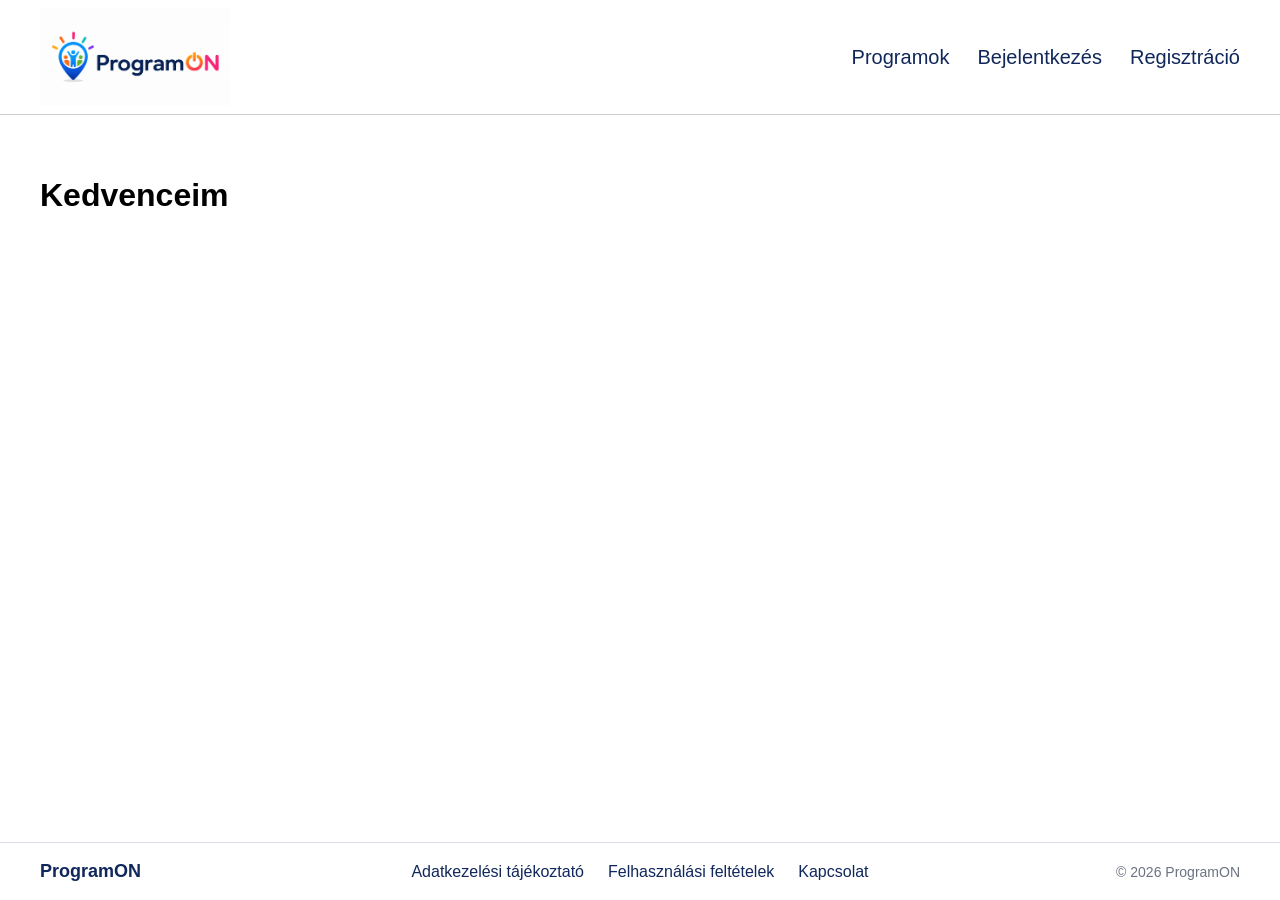
==== frontend/kedvenceim.html @ 77d6428f "Projekt struktúra rendezése és frontend hozzáadása" ====
<!DOCTYPE html>
<html lang="hu">
<head>
    <meta charset="UTF-8">
    <title>Kedvenceim | ProgramON</title>
    <link rel="stylesheet" href="css/style.css">
</head>

<body>

<header class="main-header">

    <div class="logo">
        <a href="index.html" class="logo-link">
            <img src="images/ProgramON_logo.png"
                 alt="ProgramON főoldal"
                 class="logo-img">
        </a>
    </div>

    <nav class="main-nav" id="mainNav">
        <!-- A menüpontokat a main.js tölti be -->
    </nav>

</header>

<main>
    <h1>Kedvenceim</h1>
</main>

<div id="mainFooter"></div>

<script src="js/main.js"></script>

</body>
</html>
---- frontend/css/style.css ----
* {
    box-sizing: border-box;
}

html,
body {
    min-height: 100%;
}

body {
    margin: 0;
    min-height: 100vh;
    font-family: Arial, sans-serif;

    display: flex;
    flex-direction: column;
}

main {
    flex: 1;
    padding: 40px;
}

#mainFooter {
    margin-top: auto;
}

.main-header {
    display: flex;
    align-items: center;
    justify-content: space-between;
    padding: 8px 40px;
    border-bottom: 1px solid #cccccc;
}

.logo-link {
    display: flex;
    align-items: center;
    text-decoration: none;
}

.logo-img {
    display: block;
    width: 190px;
    height: auto;
}

.main-nav {
    display: flex;
    align-items: center;
    gap: 28px;
    font-size: 20px;
}

.main-nav a {
    color: #10275b;
    text-decoration: none;
    font-weight: 400;
}

.main-nav a:hover {
    color: #ff2b78;
}

.nav-active {
    color: #10275b;
    font-weight: 700;
}

.user-menu {
    position: relative;
}

.user-menu-button {
    border: none;
    background: none;
    color: #10275b;
    font: inherit;
    cursor: pointer;
    padding: 0;
}

.user-dropdown {
    display: none;
    position: absolute;
    right: 0;
    top: 100%;
    min-width: 180px;
    background: white;
    border: 1px solid #dddddd;
    border-radius: 6px;
    padding: 8px 0;
    z-index: 100;
    box-shadow: 0 4px 12px rgba(0, 0, 0, 0.12);
}

.user-dropdown a {
    display: block;
    padding: 10px 16px;
    white-space: nowrap;
}

.user-menu:hover .user-dropdown {
    display: block;
}

.user-menu-button.nav-active {
    font-weight: 700;
}

.user-dropdown .dropdown-active {
    display: block;
    padding: 10px 16px;
    color: #10275b;
    font-weight: 700;
    white-space: nowrap;
}

/* ===== LÁBLÉC MODAL ===== */

.modal-overlay {
    display: none;
    position: fixed;
    inset: 0;
    background: rgba(0, 0, 0, 0.45);
    z-index: 1000;

    justify-content: center;
    align-items: center;
    padding: 20px;
}

.modal-overlay.is-open {
    display: flex;
}

.modal-box {
    position: relative;
    width: 100%;
    max-width: 650px;
    max-height: 80vh;
    overflow-y: auto;

    background: #ffffff;
    border-radius: 10px;
    padding: 32px;

    box-shadow: 0 10px 35px rgba(0, 0, 0, 0.18);
}

.modal-box h2 {
    margin-top: 0;
    padding-right: 40px;
    color: #10275b;
}

.modal-close {
    position: absolute;
    top: 12px;
    right: 16px;

    border: none;
    background: none;
    cursor: pointer;

    font-size: 30px;
    line-height: 1;
    color: #10275b;
}

.modal-close:hover {
    opacity: 0.65;
}

#modalContent {
    line-height: 1.6;
}

/* ===== LÁBLÉC ===== */

.main-footer {
    margin-top: 60px;
    padding: 18px 40px;
    border-top: 1px solid #d9dee8;

    display: grid;
    grid-template-columns: 1fr auto 1fr;
    align-items: center;
}

.footer-brand {
    justify-self: start;
    font-size: 18px;
    font-weight: 700;
    color: #10275b;
}

.footer-nav {
    justify-self: center;
    display: flex;
    align-items: center;
    gap: 24px;
}

.footer-nav button {
    border: none;
    background: none;
    padding: 0;
    font: inherit;
    color: #10275b;
    cursor: pointer;
}

.footer-nav button:hover {
    text-decoration: underline;
}

.footer-copyright {
    justify-self: end;
    margin: 0;
    font-size: 14px;
    color: #6b7280;
}
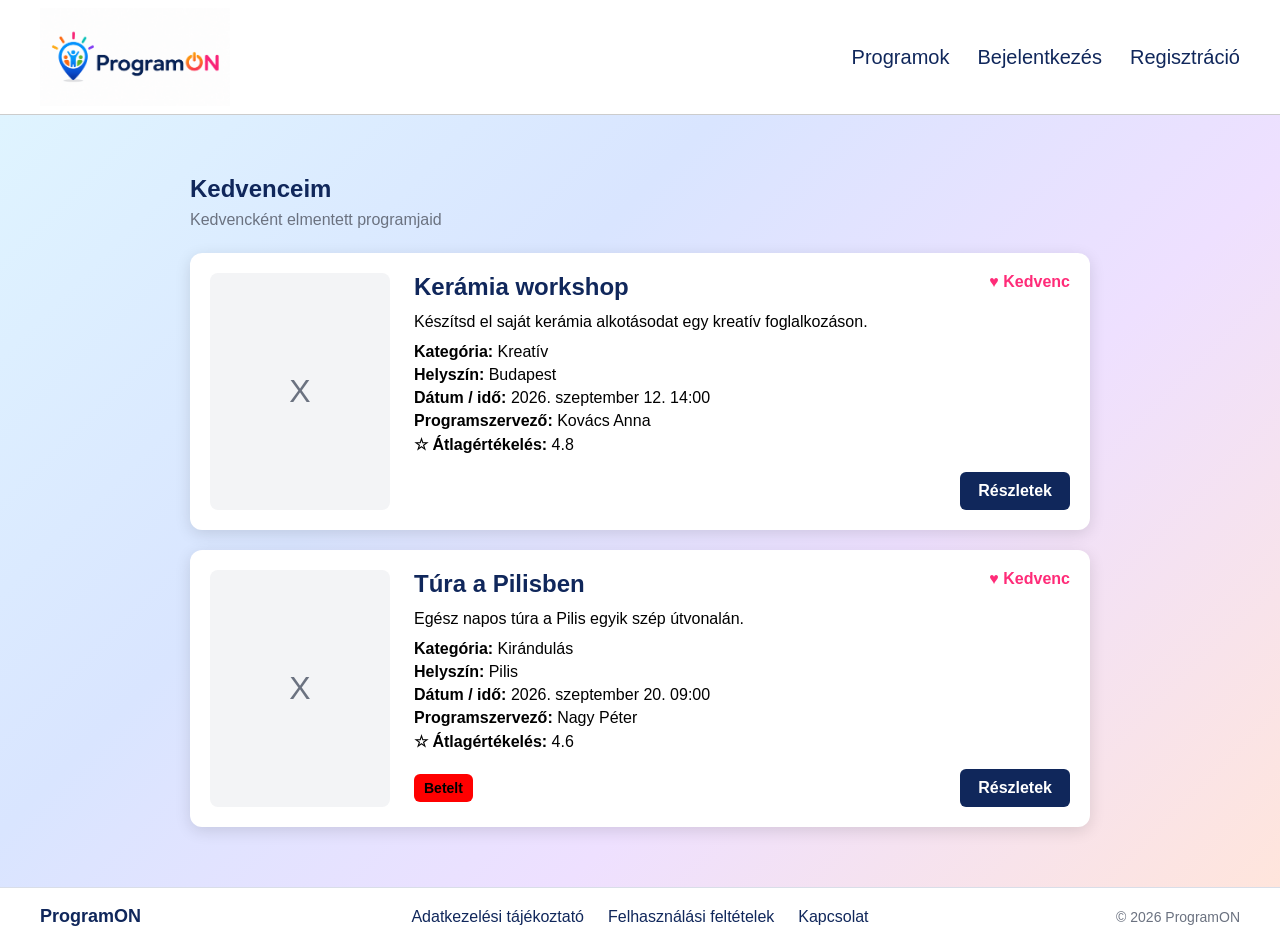
==== commit 015300b4: "Kedvenceim oldal elkészítése" ====
--- a/frontend/kedvenceim.html
+++ b/frontend/kedvenceim.html
@@ -24,13 +24,34 @@
 
 </header>
 
-<main>
+<main class="favorites-page">
+
+    <section class="favorites-container">
+
     <h1>Kedvenceim</h1>
+
+    <p class="favorites-intro">
+
+            Kedvencként elmentett programjaid
+
+        </p>
+
+
+        <div id="favoritesList" class="favorites-list"></div>
+
+
+        <p id="favoritesEmpty" class="favorites-empty" hidden>
+            Még nincsenek kedvenc programjaid.
+        </p>
+
+
+    </section>
 </main>
 
 <div id="mainFooter"></div>
 
 <script src="js/main.js"></script>
+<script src="js/kedvenceim.js"></script>
 
 </body>
 </html>
--- a/frontend/css/style.css
+++ b/frontend/css/style.css
@@ -19,10 +19,19 @@
 main {
     flex: 1;
     padding: 40px;
+
+    background: linear-gradient(
+        135deg,
+        #dff4ff 0%,
+        #d9e5ff 35%,
+        #eee0ff 65%,
+        #ffe5dc 100%
+    );
 }
 
 #mainFooter {
     margin-top: auto;
+    background-color: white;
 }
 
 .main-header {
@@ -31,6 +40,12 @@
     justify-content: space-between;
     padding: 8px 40px;
     border-bottom: 1px solid #cccccc;
+    background-color: white;
+
+    position: sticky;
+    top: 0;
+    z-index: 100;
+
 }
 
 .logo-link {
@@ -179,7 +194,7 @@
 /* ===== LÁBLÉC ===== */
 
 .main-footer {
-    margin-top: 60px;
+    margin-top: 0;
     padding: 18px 40px;
     border-top: 1px solid #d9dee8;
 
@@ -220,4 +235,652 @@
     margin: 0;
     font-size: 14px;
     color: #6b7280;
+}
+
+/* ===== REGISZTRÁCIÓ ===== */
+
+.registration-card {
+    width: 100%;
+    max-width: 500px;
+    margin: 20px auto;
+    padding: 32px;
+
+    background-color: white;
+    border-radius: 12px;
+    box-shadow: 0 4px 16px rgba(0, 0, 0, 0.12);
+}
+
+.registration-card h1 {
+    margin-top: 0;
+    margin-bottom: 24px;
+    color: #10275b;
+}
+
+.form-group {
+    margin-bottom: 12px;
+}
+
+.form-group label {
+    display: block;
+    margin-bottom: 6px;
+    color: #10275b;
+    font-weight: 600;
+}
+
+.form-group input,
+.form-group select {
+    width: 100%;
+    padding: 10px 12px;
+    border: 1px solid #cccccc;
+    border-radius: 6px;
+    font-size: 16px;
+    font-family: inherit;
+}
+
+/* Adatkezelési nyilatkozat */
+
+.terms-row {
+    display: flex;
+    align-items: center;
+    gap: 8px;
+    margin-bottom: 20px;
+}
+
+.terms-row input {
+    width: auto;
+    margin: 0;
+}
+
+.terms-row label {
+    margin: 0;
+    font-weight: 400;
+}
+
+
+/* Regisztráció gomb */
+
+.registration-button {
+    width: 100%;
+    padding: 12px;
+
+    border: none;
+    border-radius: 6px;
+
+    background-color: #10275b;
+    color: white;
+
+    font-size: 16px;
+    font-weight: 600;
+    cursor: pointer;
+}
+
+.registration-button:disabled {
+    background-color: #aab3c5;
+    cursor: not-allowed;
+}
+
+.registration-button:not(:disabled):hover {
+    background-color: #1b3d7a;
+}
+
+.form-error {
+    margin: 6px 0 0;
+    color: #c62828;
+    font-size: 14px;
+}
+
+.privacy-link {
+    background: none;
+    border: none;
+    padding: 0;
+    font: inherit;
+    color: #0b2d6b;
+    text-decoration: underline;
+    cursor: pointer;
+}
+
+/* ===== PROGRAMSZERVEZŐ ÉRTÉKELÉSE ===== */
+
+.rating-card {
+    width: 100%;
+    max-width: 650px;
+    margin: 20px auto;
+    padding: 32px;
+
+    background-color: white;
+    border-radius: 12px;
+    box-shadow: 0 4px 16px rgba(0, 0, 0, 0.12);
+}
+
+.rating-card h1 {
+    margin-top: 0;
+    margin-bottom: 16px;
+    color: #10275b;
+}
+
+.rating-intro {
+    margin-bottom: 24px;
+}
+
+.rating-info {
+    margin-bottom: 24px;
+}
+
+.rating-info p {
+    margin: 6px 0;
+}
+
+.rating-field {
+    margin-bottom: 24px;
+}
+
+.rating-label {
+    display: block;
+    margin-bottom: 8px;
+
+    color: #10275b;
+    font-weight: 600;
+}
+
+.stars {
+    display: flex;
+    gap: 6px;
+    margin-bottom: 8px;
+}
+
+.star-button {
+    border: none;
+    background: none;
+    padding: 0;
+
+    color: #10275b;
+
+    font-size: 36px;
+    line-height: 1;
+
+    cursor: pointer;
+}
+
+.star-button:hover {
+    color: #ff2b78;
+}
+
+.star-button.is-selected {
+    color: #ff2b78;
+}
+
+.rating-help {
+    margin: 6px 0 0;
+
+    color: #6b7280;
+    font-size: 14px;
+}
+
+#ratingComment {
+    width: 100%;
+    min-height: 120px;
+    padding: 10px 12px;
+
+    border: 1px solid #cccccc;
+    border-radius: 6px;
+
+    font-size: 16px;
+    font-family: inherit;
+
+    resize: vertical;
+}
+
+.rating-actions {
+    display: flex;
+    justify-content: space-between;
+    gap: 16px;
+
+    margin-top: 24px;
+}
+
+.rating-button {
+    padding: 12px 20px;
+
+    border: none;
+    border-radius: 6px;
+
+    background-color: #10275b;
+    color: white;
+
+    font-size: 16px;
+    font-weight: 600;
+
+    cursor: pointer;
+}
+
+.rating-button:hover {
+    background-color: #1b3d7a;
+}
+
+.rating-button:disabled {
+    background-color: #aab3c5;
+    cursor: not-allowed;
+}
+
+.rating-note {
+    margin-top: 24px;
+
+    color: #6b7280;
+    font-size: 14px;
+    line-height: 1.5;
+}
+
+/* ===== SAJÁT ÉRTÉKELÉSEIM ===== */
+
+.reviews-page {
+    width: 100%;
+    max-width: 850px;
+    margin: 20px auto;
+}
+
+.reviews-page h1 {
+    margin-bottom: 8px;
+    color: #10275b;
+}
+
+.reviews-intro {
+    margin-bottom: 24px;
+}
+
+.reviews-summary {
+    margin-bottom: 24px;
+    padding: 16px 20px;
+    background-color: white;
+    border-radius: 10px;
+    box-shadow: 0 2px 10px rgba(0, 0, 0, 0.08);
+}
+
+.reviews-summary span {
+    margin: 0 10px;
+    color: #6b7280;
+}
+
+.reviews-filter {
+    display: flex;
+    align-items: center;
+    gap: 10px;
+    margin-bottom: 24px;
+}
+
+.reviews-filter label {
+    font-weight: 600;
+    color: #10275b;
+}
+
+.reviews-filter select {
+    min-width: 220px;
+    padding: 8px 10px;
+    border: 1px solid #cccccc;
+    border-radius: 6px;
+    background-color: white;
+    font-size: 15px;
+}
+
+.reviews-list {
+    display: flex;
+    flex-direction: column;
+    gap: 16px;
+}
+
+.review-card {
+    padding: 20px;
+    background-color: white;
+    border-radius: 10px;
+    box-shadow: 0 2px 10px rgba(0, 0, 0, 0.08);
+}
+
+.review-header {
+    display: flex;
+    justify-content: space-between;
+    align-items: center;
+    margin-bottom: 12px;
+}
+
+.review-header strong {
+    color: #ff2b78;
+}
+
+.review-header span {
+    color: #6b7280;
+    font-size: 14px;
+}
+
+.review-program {
+    margin-bottom: 10px;
+}
+
+.review-text {
+    margin: 0;
+    line-height: 1.5;
+}
+
+.no-review-text {
+    color: #6b7280;
+    font-style: italic;
+}
+
+.reviews-note {
+    margin-top: 24px;
+    color: #6b7280;
+    font-size: 14px;
+    line-height: 1.5;
+}
+
+.reviews-empty {
+    padding: 30px 20px;
+    text-align: center;
+    background-color: white;
+    border-radius: 10px;
+    box-shadow: 0 2px 10px rgba(0, 0, 0, 0.08);
+    color: #6b7280;
+}
+
+.reviews-pagination {
+    display: flex;
+    justify-content: center;
+    align-items: center;
+    gap: 16px;
+
+    margin-top: 24px;
+}
+
+.reviews-pagination[hidden] {
+    display: none;
+}
+
+.pagination-button {
+    padding: 8px 14px;
+
+    border: none;
+    border-radius: 6px;
+
+    background-color: #10275b;
+    color: white;
+
+    cursor: pointer;
+}
+
+.pagination-info {
+    color: #10275b;
+    font-weight: 600;
+}
+
+/* ===== KEDVENCEIM ===== */
+
+
+.favorites-container {
+
+    width: 100%;
+
+    max-width: 900px;
+
+    margin: 20px auto;
+
+}
+
+
+.favorites-container h1 {
+
+    margin-top: 0;
+
+    margin-bottom: 8px;
+
+    color: #10275b;
+
+}
+
+
+.favorites-intro {
+
+    margin-top: 0;
+
+    margin-bottom: 24px;
+
+    color: #6b7280;
+
+}
+
+
+.favorites-list {
+
+    display: flex;
+
+    flex-direction: column;
+
+    gap: 20px;
+
+}
+
+
+.favorite-card {
+
+    display: grid;
+
+    grid-template-columns: 180px 1fr;
+
+    gap: 24px;
+
+
+    padding: 20px;
+
+
+    background-color: white;
+
+    border-radius: 12px;
+
+    box-shadow: 0 4px 16px rgba(0, 0, 0, 0.12);
+
+}
+
+
+.favorite-image {
+
+    min-height: 180px;
+
+
+    display: flex;
+
+    align-items: center;
+
+    justify-content: center;
+
+
+    background-color: #f3f4f6;
+
+    border-radius: 8px;
+
+
+    color: #6b7280;
+
+    font-size: 32px;
+
+}
+
+
+.favorite-content {
+
+    min-width: 0;
+
+}
+
+
+.favorite-card-header {
+
+    display: flex;
+
+    justify-content: space-between;
+
+    align-items: flex-start;
+
+    gap: 16px;
+
+}
+
+
+.favorite-card-header h2 {
+
+    margin: 0;
+
+    color: #10275b;
+
+}
+
+
+.favorite-button {
+
+    border: none;
+
+    background: none;
+
+    padding: 0;
+
+
+    color: #ff2b78;
+
+
+    font: inherit;
+
+    font-weight: 600;
+
+
+    cursor: pointer;
+
+}
+
+
+.favorite-button:hover {
+
+    text-decoration: underline;
+
+}
+
+
+.favorite-description {
+
+    margin: 12px 0;
+
+}
+
+
+.favorite-details p {
+
+    margin: 5px 0;
+
+}
+
+
+.favorite-card-actions {
+
+    display: flex;
+
+    justify-content: space-between;
+
+    align-items: center;
+
+    gap: 16px;
+
+
+    margin-top: 18px;
+
+}
+
+
+.program-full {
+
+    padding: 6px 10px;
+
+
+    border-radius: 6px;
+
+
+    background-color: red;
+
+    color: black;
+
+
+    font-size: 14px;
+
+    font-weight: 600;
+
+}
+
+
+.favorite-details-button {
+
+    display: inline-block;
+
+    padding: 10px 18px;
+
+
+    border-radius: 6px;
+
+
+    background-color: #10275b;
+
+    color: white;
+
+
+    font-weight: 600;
+
+    text-decoration: none;
+
+}
+
+
+.favorite-details-button:hover {
+
+    background-color: #1b3d7a;
+
+}
+
+
+.favorites-empty {
+
+    padding: 32px;
+
+    margin: 20px 0;
+
+
+    background-color: white;
+
+    border-radius: 12px;
+
+    box-shadow: 0 4px 16px rgba(0, 0, 0, 0.12);
+
+
+    text-align: center;
+
+    color: #6b7280;
+
+}
+
+
+@media (max-width: 700px) {
+
+
+    .favorite-card {
+
+        grid-template-columns: 1fr;
+
+    }
+
+
+    .favorite-image {
+
+        min-height: 160px;
+
+    }
+
+
+    .favorite-card-header {
+
+        flex-direction: column;
+
+    }
+
 }
